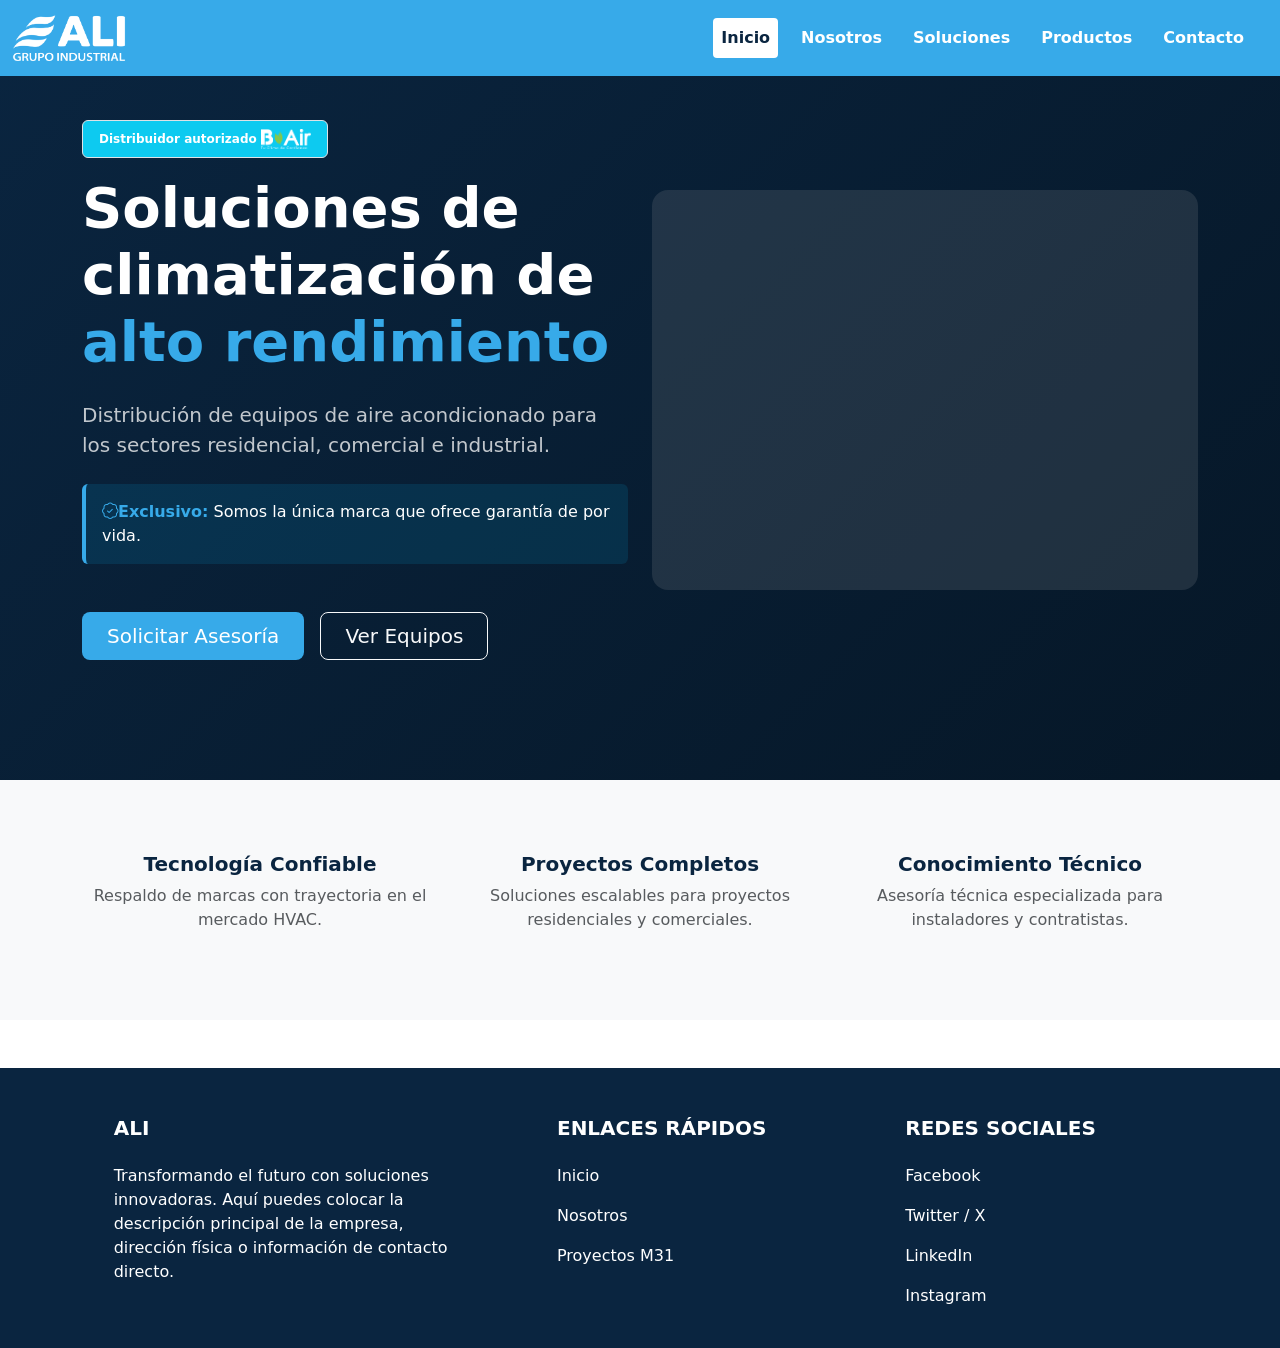
==== index.html @ a2860138 "Add files via upload" ====
<!DOCTYPE html>
<html lang="es">
<head>
    <meta charset="UTF-8">
    <meta name="viewport" content="width=device-width, initial-scale=1.0">
    <title>Grupo Industrial ALI | Climatización y HVAC</title>
    <link rel="icon" href="/assets/img/logos/favicon-32x32.png">
    <link rel="stylesheet" href="../assets/css/styles.css">
    <link href="https://cdn.jsdelivr.net/npm/bootstrap@5.3.2/dist/css/bootstrap.min.css" rel="stylesheet">
    <script type="module" src="./components/navbar.js"></script>
    <script type="module" src="/components/footer.js"></script>
    <link rel="stylesheet" href="https://cdn.jsdelivr.net/npm/bootstrap-icons/font/bootstrap-icons.css">
</head>
<body>

    <mi-navbar></mi-navbar>

    <section class="hero-section">
        <div class="container">
            <div class="row align-items-center">
                <div class="col-lg-7 col-xl-6 text-center text-lg-start">
                    
                    <span class="badge bg-info text-white mb-3 px-3 py-2 border">
                        Distribuidor autorizado   <img src="/assets/img/logos/bair_logo.png" alt="B-Air" class="img-fluid" style="height: 20px;">
                    </span>
                    
                    <h1 class="display-4 fw-bold mb-4">
                        Soluciones de climatización de <span class="text-azul-claro">alto rendimiento</span> 
                    </h1>
                    
                    <p class="lead mb-4 opacity-75">
                        Distribución de equipos de aire acondicionado para los sectores residencial, comercial e industrial.
                    </p>
                    
                    <div class="garantia-badge p-3 mb-5 rounded d-inline-block">
                        <strong class="text-azul-claro"><i class="bi bi-patch-check"></i>Exclusivo:</strong> Somos la única marca que ofrece garantía de por vida. 
                    </div>
                    
                    <div class="d-grid gap-3 d-sm-flex justify-content-sm-center justify-content-lg-start">
                        <a href="#contacto" class="btn asesoria btn-lg px-4 gap-3">Solicitar Asesoría</a>
                        <a href="#soluciones" class="btn btn-outline-light btn-lg px-4">Ver Equipos</a>
                    </div>
                </div>
                
                <div class="col-lg-5 col-xl-6 d-none d-lg-block">
                    <div class="bg-secondary rounded-4 opacity-25" style="height: 400px; width: 100%;"></div>
                </div>
            </div>
        </div>
    </section>

    <section class="py-5 bg-light">
        <div class="container py-4">
            <div class="row g-4 text-center">
                <div class="col-md-4">
                    <h5 class="fw-bold" style="color: var(--azul-profundo);">Tecnología Confiable</h5>
                    <p class="text-muted">Respaldo de marcas con trayectoria en el mercado HVAC.</p>
                </div>
                <div class="col-md-4">
                    <h5 class="fw-bold" style="color: var(--azul-profundo);">Proyectos Completos</h5>
                    <p class="text-muted">Soluciones escalables para proyectos residenciales y comerciales.</p>
                </div>
                <div class="col-md-4">
                    <h5 class="fw-bold" style="color: var(--azul-profundo);">Conocimiento Técnico</h5>
                    <p class="text-muted">Asesoría técnica especializada para instaladores y contratistas.</p>
                </div>
            </div>
        </div>
    </section>
    <mi-footer></mi-footer>
    <script src="https://cdn.jsdelivr.net/npm/bootstrap@5.3.2/dist/js/bootstrap.bundle.min.js"></script>
    
    </body>
</html>
---- assets/css/styles.css ----
:root {
            /* Paleta de colores sugerida */
            --azul-profundo: #0A2540; 
            --azul-claro: #37aae9;    
            --blanco: #FFFFFF;
            --gris-claro: #f8f9fa;
        }
        
        body {
            font-family: 'Segoe UI', Roboto, Helvetica, Arial, sans-serif;
        }

        /* Hero Section */
        .hero-section {
            background: linear-gradient(135deg, var(--azul-profundo) 0%, #061727 100%);
            color: var(--blanco);
            padding: 120px 0;
            position: relative;
            overflow: hidden;
        }

        .text-azul-claro {
            color: var(--azul-claro) !important;
        }

        .asesoria {
            background-color: var(--azul-claro) !important;
            color: var(--blanco) !important;
            font-weight: 600;
            border: none;
        }

        .asesoria:hover {
            background-color: #007BA3;
            color: var(--blanco);
        }
        
        .garantia-badge {
            background-color: rgba(0, 153, 204, 0.15);
            border-left: 4px solid var(--azul-claro);
        }
                .bg-azul-profundo { background-color: var(--azul-profundo); }
        .text-azul-claro { color: var(--azul-claro); }
        .text-azul-profundo { color: var(--azul-profundo); }

        /* Header de la página */
        .page-header {
            background: linear-gradient(rgba(10, 37, 64, 0.9), rgba(10, 37, 64, 0.9)), url('ruta-a-tu-imagen-industrial.jpg') center/cover;
            color: var(--blanco);
            padding: 80px 0 60px;
        }

        /* Tarjetas de Valores */
        .valor-card {
            border: none;
            background-color: var(--gris-claro);
            transition: transform 0.3s ease;
            border-bottom: 3px solid transparent;
        }

        .valor-card:hover {
            transform: translateY(-5px);
            border-bottom: 3px solid var(--azul-claro);
        }
         /* Tarjetas de Soluciones */
        .solucion-card {
            border: 1px solid #e0e0e0;
            transition: all 0.3s ease;
            height: 100%;
        }

        .solucion-card:hover {
            box-shadow: 0 10px 20px rgba(0,0,0,0.1);
            border-color: var(--azul-claro);
        }

        .icon-box {
            width: 60px;
            height: 60px;
            background-color: rgba(0, 153, 204, 0.1);
            color: var(--azul-claro);
            display: flex;
            align-items: center;
            justify-content: center;
            border-radius: 12px;
            font-size: 1.5rem;
            margin-bottom: 1.5rem;
        }
          .producto-card {
            border: 1px solid #e0e0e0;
            transition: transform 0.3s ease, box-shadow 0.3s ease;
        }

        .producto-card:hover {
            transform: translateY(-5px);
            box-shadow: 0 10px 20px rgba(0,0,0,0.1);
            border-color: var(--azul-claro);
        }
        
        .badge-garantia {
            background-color: var(--azul-claro);
            color: white;
            font-size: 0.9rem;
            padding: 0.5rem 1rem;
            border-radius: 50px;
        }
         .btn-primario {
            background-color: var(--azul-claro);
            color: var(--blanco);
            font-weight: 600;
            border: none;
            padding: 12px 30px;
        }

        .btn-primario:hover {
            background-color: #007BA3;
            color: var(--blanco);
        }

        .contacto-info-card {
            background-color: var(--azul-profundo);
            color: white;
            border-radius: 1rem;
            padding: 2.5rem;
            height: 100%;
        }

        .form-control:focus, .form-select:focus {
            border-color: var(--azul-claro);
            box-shadow: 0 0 0 0.25rem rgba(0, 153, 204, 0.25);
        }
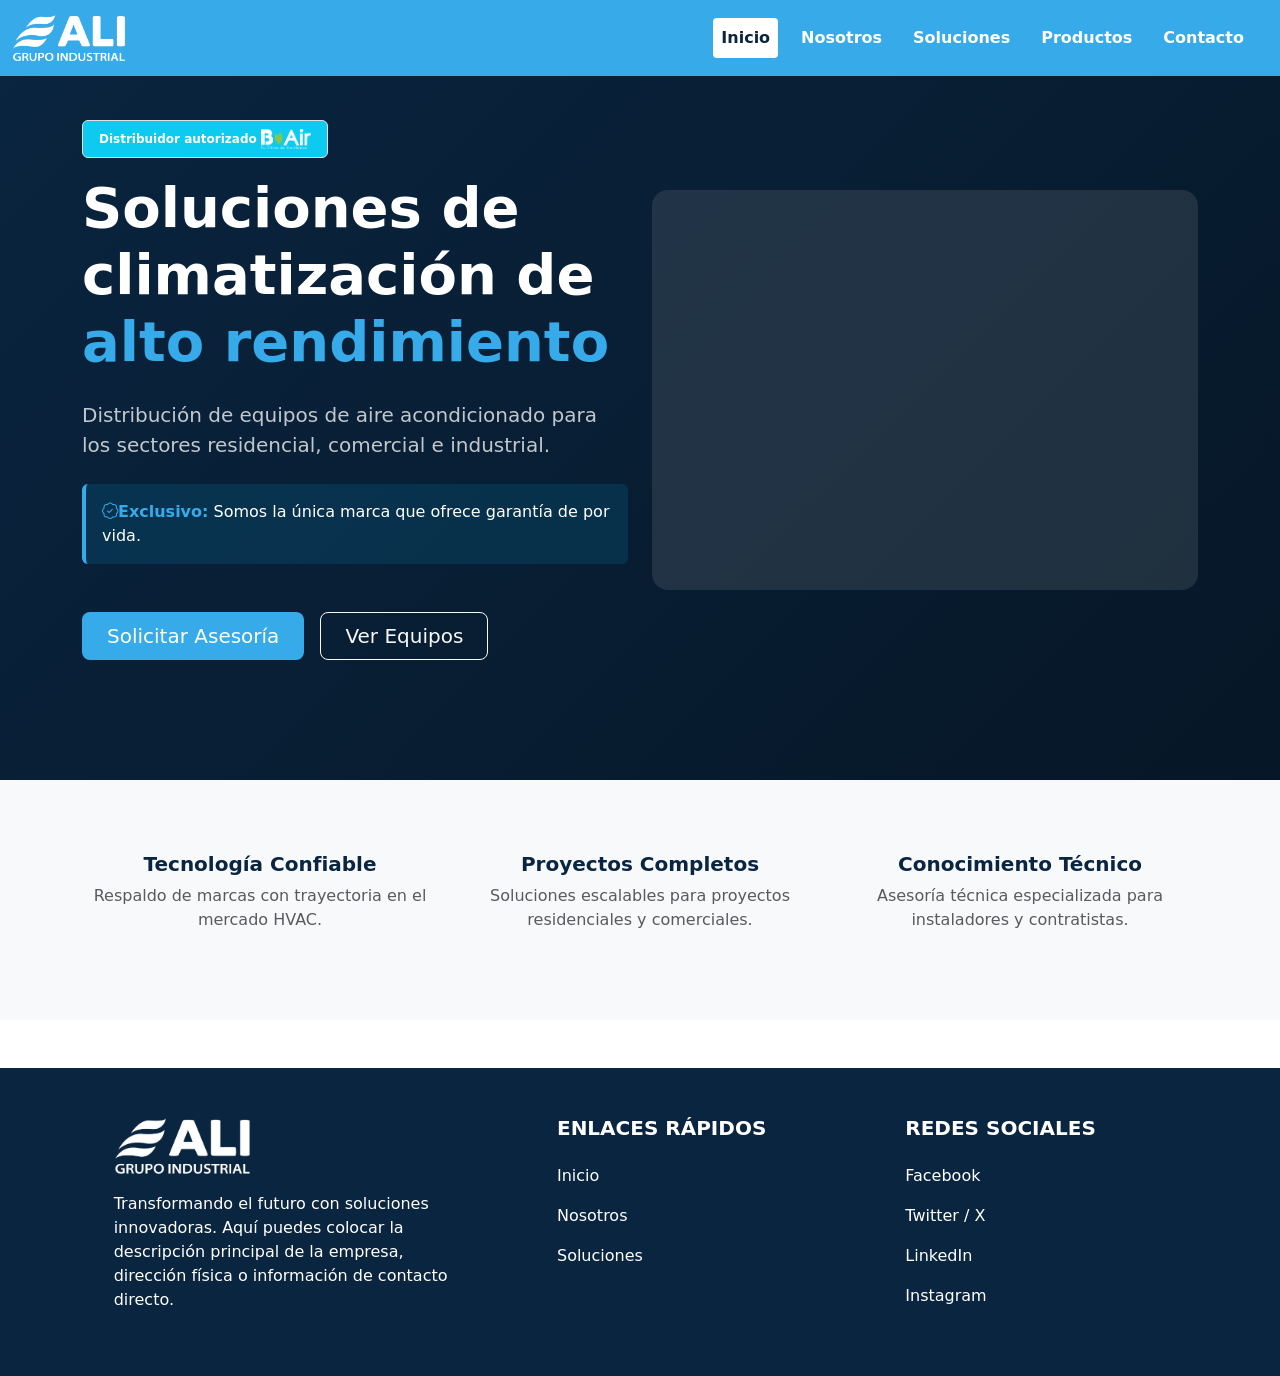
==== commit d0b1247a: "Add files via upload" ====
--- a/index.html
+++ b/index.html
@@ -7,8 +7,8 @@
     <link rel="icon" href="/assets/img/logos/favicon-32x32.png">
     <link rel="stylesheet" href="../assets/css/styles.css">
     <link href="https://cdn.jsdelivr.net/npm/bootstrap@5.3.2/dist/css/bootstrap.min.css" rel="stylesheet">
-    <script type="module" src="./components/navbar.js"></script>
-    <script type="module" src="/components/footer.js"></script>
+    <script type="module" src="components/navbar.js"></script>
+    <script type="module" src="components/footer.js"></script>
     <link rel="stylesheet" href="https://cdn.jsdelivr.net/npm/bootstrap-icons/font/bootstrap-icons.css">
 </head>
 <body>
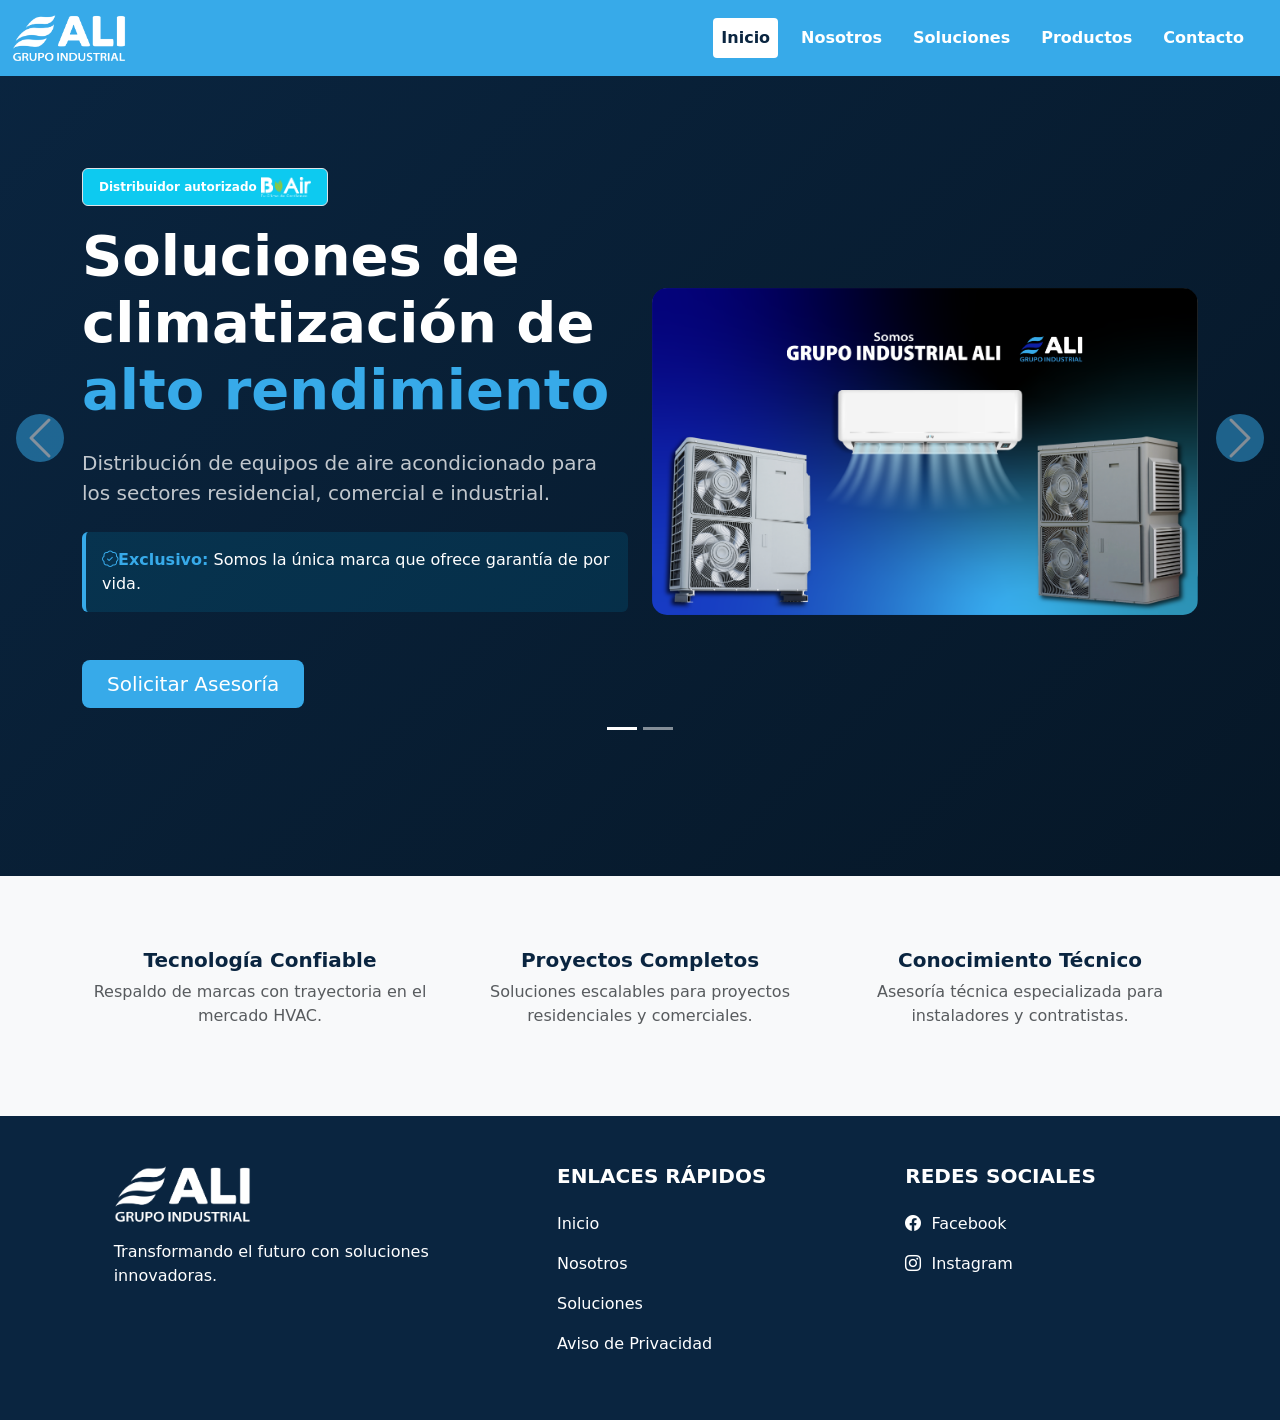
==== commit 2096ecaa: "Add files via upload" ====
--- a/index.html
+++ b/index.html
@@ -15,39 +15,82 @@
 
     <mi-navbar></mi-navbar>
 
-    <section class="hero-section">
-        <div class="container">
-            <div class="row align-items-center">
-                <div class="col-lg-7 col-xl-6 text-center text-lg-start">
-                    
-                    <span class="badge bg-info text-white mb-3 px-3 py-2 border">
-                        Distribuidor autorizado   <img src="/assets/img/logos/bair_logo.png" alt="B-Air" class="img-fluid" style="height: 20px;">
-                    </span>
-                    
-                    <h1 class="display-4 fw-bold mb-4">
-                        Soluciones de climatización de <span class="text-azul-claro">alto rendimiento</span> 
-                    </h1>
-                    
-                    <p class="lead mb-4 opacity-75">
-                        Distribución de equipos de aire acondicionado para los sectores residencial, comercial e industrial.
-                    </p>
-                    
-                    <div class="garantia-badge p-3 mb-5 rounded d-inline-block">
-                        <strong class="text-azul-claro"><i class="bi bi-patch-check"></i>Exclusivo:</strong> Somos la única marca que ofrece garantía de por vida. 
-                    </div>
-                    
-                    <div class="d-grid gap-3 d-sm-flex justify-content-sm-center justify-content-lg-start">
-                        <a href="#contacto" class="btn asesoria btn-lg px-4 gap-3">Solicitar Asesoría</a>
-                        <a href="#soluciones" class="btn btn-outline-light btn-lg px-4">Ver Equipos</a>
+<section class="hero-section">
+    <div id="heroCarousel" class="carousel slide" data-bs-ride="carousel">
+        
+        <div class="carousel-indicators">
+            <button type="button" data-bs-target="#heroCarousel" data-bs-slide-to="0" class="active" aria-current="true" aria-label="Slide 1"></button>
+            <button type="button" data-bs-target="#heroCarousel" data-bs-slide-to="1" aria-label="Slide 2"></button>
+        </div>
+
+        <div class="carousel-inner">
+            
+            <div class="carousel-item active">
+                <div class="container py-5"> <div class="row align-items-center">
+                        <div class="col-lg-7 col-xl-6 text-center text-lg-start">
+                            <span class="badge bg-info text-white mb-3 px-3 py-2 border">
+                                Distribuidor autorizado   <img src="/assets/img/logos/bair_logo.png" alt="B-Air" class="img-fluid" style="height: 20px;">
+                            </span>
+                            <h1 class="display-4 fw-bold mb-4">
+                                Soluciones de climatización de <span class="text-azul-claro">alto rendimiento</span> 
+                            </h1>
+                            <p class="lead mb-4 opacity-75">
+                                Distribución de equipos de aire acondicionado para los sectores residencial, comercial e industrial.
+                            </p>
+                            <div class="garantia-badge p-3 mb-5 rounded d-inline-block">
+                                <strong class="text-azul-claro"><i class="bi bi-patch-check"></i>Exclusivo:</strong> Somos la única marca que ofrece garantía de por vida. 
+                            </div>
+                            <div class="d-grid gap-3 d-sm-flex justify-content-sm-center justify-content-lg-start">
+                                <a href="#contacto" class="btn asesoria btn-lg px-4 gap-3">Solicitar Asesoría</a>
+                            </div>
+                        </div>
+                        <div class="col-lg-5 col-xl-6 d-none d-lg-block">
+                            <div class="bg-secondary rounded-4 " style="height: 300px; width: 100%;"><img src="/assets/img/index.webp" alt="Soluciones de climatización" class="img-fluid" style="border-radius: 15px;"> </div>
+                        </div>
                     </div>
                 </div>
-                
-                <div class="col-lg-5 col-xl-6 d-none d-lg-block">
-                    <div class="bg-secondary rounded-4 opacity-25" style="height: 400px; width: 100%;"></div>
+            </div>
+
+            <div class="carousel-item">
+                <div class="container py-5">
+                    <div class="row align-items-center">
+                        <div class="col-lg-7 col-xl-6 text-center text-lg-start">
+                            <span class="badge bg-info text-white mb-3 px-3 py-2 border">
+                                Distribuidor autorizado   <img src="/assets/img/logos/bair_logo.png" alt="B-Air" class="img-fluid" style="height: 20px;">
+                            </span>
+                            <h1 class="display-4 fw-bold mb-4">
+                                Calidad respaldada para siempre <span class="text-azul-claro">distribuidores oficiales de B-Air</span> 
+                            </h1>
+                            <p class="lead mb-4 opacity-75">
+                                Te ofrecemos equipos de primer nivel con una promesa inigualable: garantía de por vida
+                            </p>
+                                                        <div class="garantia-badge p-3 mb-5 rounded d-inline-block">
+                                <strong class="text-azul-claro"><i class="bi bi-patch-check"></i>Exclusivo:</strong> Somos la única marca que ofrece garantía de por vida. 
+                            </div>
+                            <div class="d-grid gap-3 d-sm-flex justify-content-sm-center justify-content-lg-start">
+                                <a href="/pages/productos.html" class="btn btn-outline-light btn-lg px-4">Ver Equipos</a>
+                            </div>
+                        </div>
+                        <div class="col-lg-5 col-xl-6 d-none d-lg-block">
+                            <div class="bg-dark rounded-4 " style="height: 300px; width: 100%;"> <img src="/assets/img/Servicios.webp" alt="Tecnología Inverter" class="img-fluid" style="border-radius: 15px;"> </div>
+                        </div>
+                    </div>
                 </div>
             </div>
+
         </div>
-    </section>
+
+        <button class="carousel-control-prev   w-auto ps-3" type="button" data-bs-target="#heroCarousel" data-bs-slide="prev">
+            <span class="carousel-control-prev-icon button-c rounded-circle p-4" aria-hidden="true"></span>
+            <span class="visually-hidden">Anterior</span>
+        </button>
+        <button class="carousel-control-next  w-auto pe-3" type="button" data-bs-target="#heroCarousel" data-bs-slide="next">
+            <span class="carousel-control-next-icon button-c p-4" aria-hidden="true"></span>
+            <span class="visually-hidden">Siguiente</span>
+        </button>
+
+    </div>
+</section>
 
     <section class="py-5 bg-light">
         <div class="container py-4">
--- a/assets/css/styles.css
+++ b/assets/css/styles.css
@@ -39,7 +39,8 @@
             background-color: rgba(0, 153, 204, 0.15);
             border-left: 4px solid var(--azul-claro);
         }
-                .bg-azul-profundo { background-color: var(--azul-profundo); }
+        .bg-azul-profundo { background-color: var(--azul-profundo); }
+        .bg-azul-claro { background-color: var(--azul-claro); }
         .text-azul-claro { color: var(--azul-claro); }
         .text-azul-profundo { color: var(--azul-profundo); }
 
@@ -48,8 +49,12 @@
             background: linear-gradient(rgba(10, 37, 64, 0.9), rgba(10, 37, 64, 0.9)), url('ruta-a-tu-imagen-industrial.jpg') center/cover;
             color: var(--blanco);
             padding: 80px 0 60px;
-        }
-
+            margin-top: 40px;;
+        }
+        .valores-section {
+            background-color: var(--azul-claro);
+            margin-bottom: 0;
+        }
         /* Tarjetas de Valores */
         .valor-card {
             border: none;
@@ -60,7 +65,7 @@
 
         .valor-card:hover {
             transform: translateY(-5px);
-            border-bottom: 3px solid var(--azul-claro);
+            border-bottom: 3px solid var(--azul-profundo);
         }
          /* Tarjetas de Soluciones */
         .solucion-card {
@@ -128,4 +133,118 @@
         .form-control:focus, .form-select:focus {
             border-color: var(--azul-claro);
             box-shadow: 0 0 0 0.25rem rgba(0, 153, 204, 0.25);
-        }+        }
+
+        /* Contenedor principal de la tarjeta */
+.flip-card {
+  background-color: transparent;
+  perspective: 1000px; /* Le da profundidad al efecto 3D */
+  cursor: pointer;
+  min-height: 120px; /* Asegura que la tarjeta no colapse si no hay suficiente contenido */
+}
+
+/* El contenedor interno que realmente gira */
+.flip-card-inner {
+  position: relative;
+  width: 100%;
+  height: 100%;
+  transition: transform 0.6s ease-in-out;
+  transform-style: preserve-3d;
+}
+
+/* Esta es la clase mágica que se activa con el clic (onclick).
+  Gira la tarjeta 180 grados en el eje Y.
+*/
+.flip-card.flipped .flip-card-inner {
+  transform: rotateY(180deg);
+}
+
+/* Estilos compartidos por la parte frontal y trasera */
+.flip-card-front, 
+.flip-card-back {
+  position: absolute;
+  width: 100%;
+  height: 100%;
+  -webkit-backface-visibility: hidden; /* Safari */
+  backface-visibility: hidden;
+  top: 0;
+  left: 0;
+}
+
+/* Asegurar que la cara frontal se vea por defecto */
+.flip-card-front {
+  background-color: #f8f9fa; /* Color de fondo por defecto, modifícalo según tu clase .valor-card */
+  z-index: 2;
+}
+
+/* Estilos iniciales de la cara trasera (ya viene girada) */
+.flip-card-back {
+  background-color: #0d6efd; /* Color de fondo azul de Bootstrap, cámbialo a tu gusto */
+  transform: rotateY(180deg);
+}
+
+/* Asegura que todos los items del carrusel tengan la misma altura */
+.carousel-item {
+    height: 100%;
+    min-height: 500px; /* Ajusta este valor según el contenido más largo que tengas */
+}
+
+/* Si quieres que ocupe gran parte de la pantalla (opcional) */
+.min-vh-75 {
+    min-height: 75vh;
+}
+
+/* Evita que el row se salga del container cuando usas flex */
+.carousel-item .container {
+    display: flex;
+    flex-direction: column;
+    justify-content: center;
+}
+
+/* 1. Establece una altura fija o mínima para el contenedor del carrusel */
+.hero-section .carousel-inner {
+    /* Puedes ajustar este valor (ej. 500px, 80vh) según el slide más alto que tengas */
+    min-height: 600px; 
+}
+
+/* 2. Haz que cada slide herede esa misma altura */
+.hero-section .carousel-item {
+    height: 100%;
+}
+
+/* 3. Centra el contenido verticalmente para que los slides con menos texto no queden pegados arriba */
+.hero-section .carousel-item .container {
+    height: 100%;
+    display: flex;
+    align-items: center; /* Centra el row internamente */
+}
+.button-c{
+    background-color: var(--azul-claro);
+    border: none;
+    border-radius: 25px;
+    padding: 30px;
+    color: white;
+    transition: background-color 0.3s ease;
+}
+/* 1. Evita que el contenedor cambie de tamaño definiendo una altura mínima */
+.hero-section .carousel-inner {
+    min-height: 550px; /* Ajusta este valor al alto de tu diapositiva más grande */
+}
+
+/* 2. Hace que todas las diapositivas ocupen el 100% de esa altura fijada */
+.hero-section .carousel-item {
+    height: 100%;
+}
+
+/* 3. Centra verticalmente el contenido dentro de las diapositivas con menos texto */
+.hero-section .carousel-item .container {
+    height: 100%;
+    display: flex;
+    align-items: center; 
+}
+
+/* 4. (Opcional) Asegura que los controles prev/next se mantengan centrados verticalmente en todo momento */
+.hero-section .carousel-control-prev,
+.hero-section .carousel-control-next {
+    align-items: center;
+}
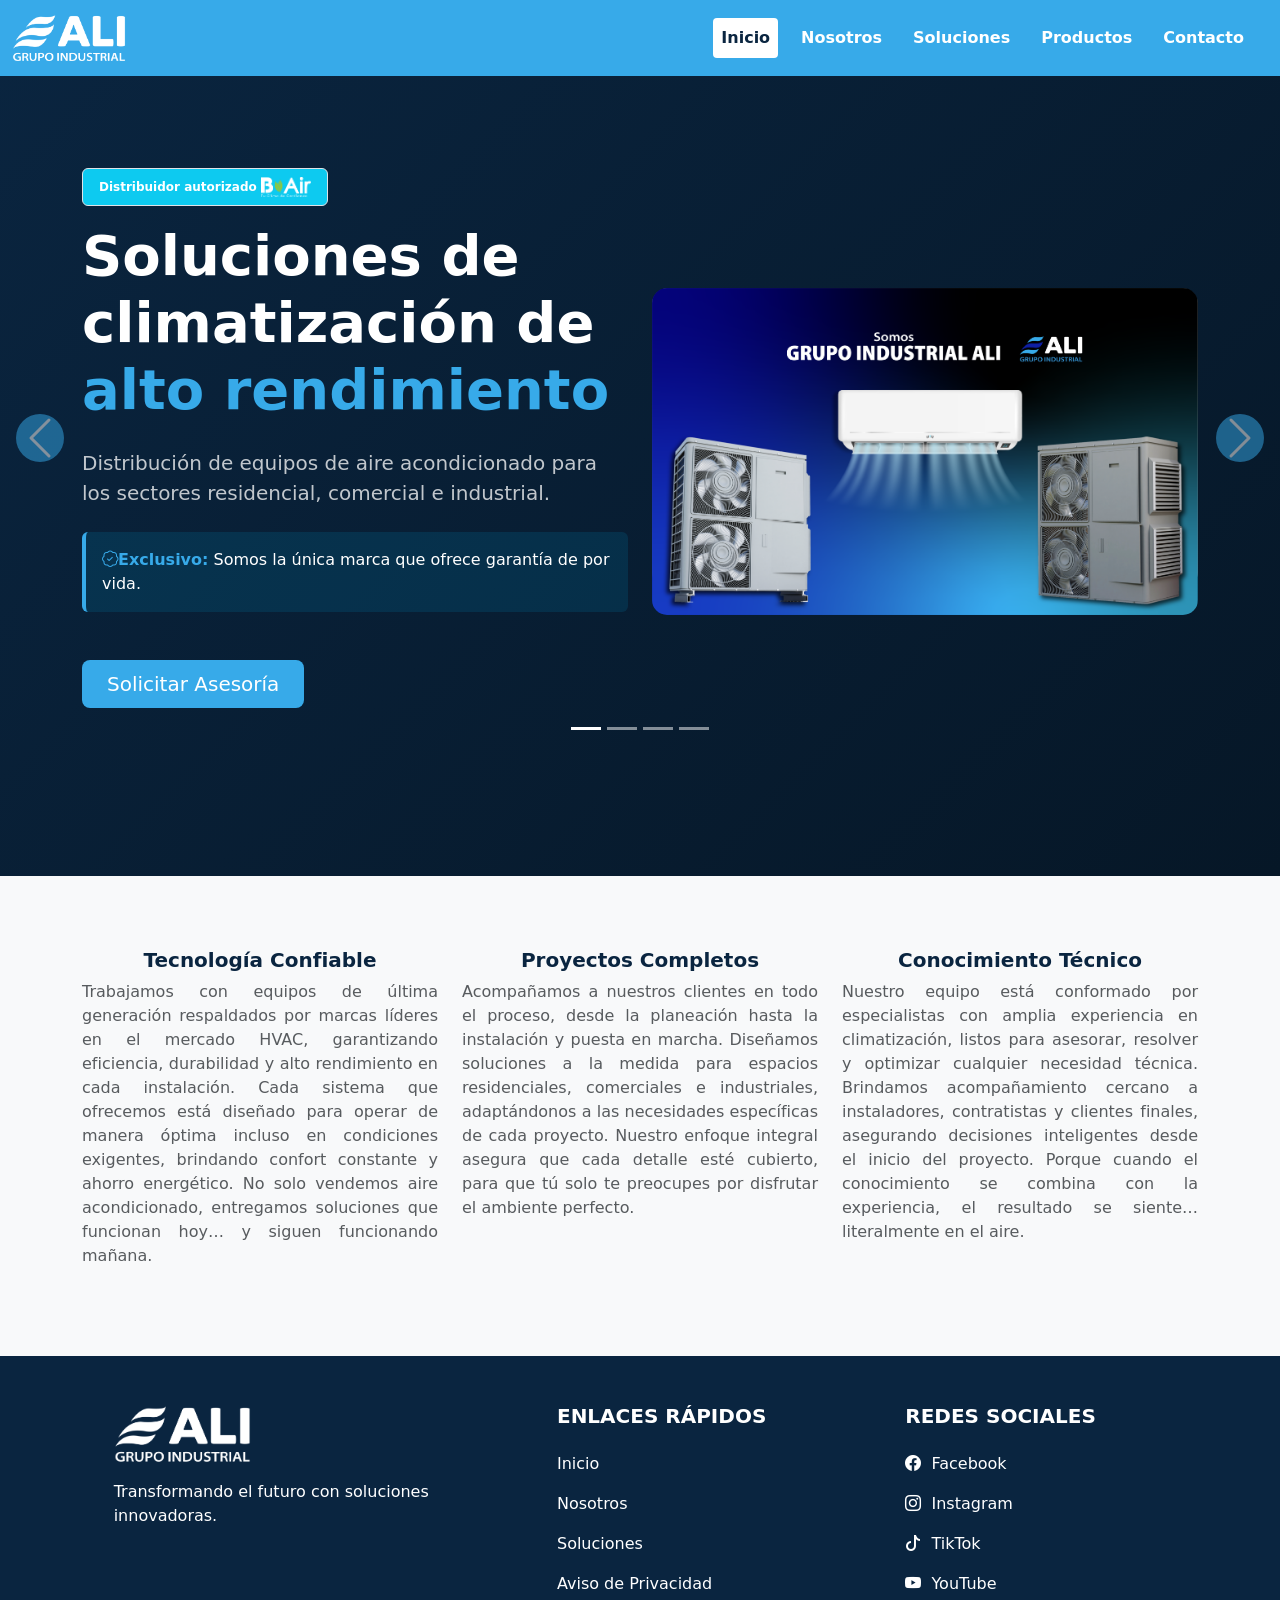
==== commit 083f0ead: "Add files via upload" ====
--- a/index.html
+++ b/index.html
@@ -18,10 +18,12 @@
 <section class="hero-section">
     <div id="heroCarousel" class="carousel slide" data-bs-ride="carousel">
         
-        <div class="carousel-indicators">
-            <button type="button" data-bs-target="#heroCarousel" data-bs-slide-to="0" class="active" aria-current="true" aria-label="Slide 1"></button>
-            <button type="button" data-bs-target="#heroCarousel" data-bs-slide-to="1" aria-label="Slide 2"></button>
-        </div>
+<div class="carousel-indicators">
+    <button type="button" data-bs-target="#heroCarousel" data-bs-slide-to="0" class="active" aria-current="true" aria-label="Slide 1"></button>
+    <button type="button" data-bs-target="#heroCarousel" data-bs-slide-to="1" aria-label="Slide 2"></button>
+    <button type="button" data-bs-target="#heroCarousel" data-bs-slide-to="2" aria-label="Slide 3"></button>
+    <button type="button" data-bs-target="#heroCarousel" data-bs-slide-to="3" aria-label="Slide 4"></button>
+</div>
 
         <div class="carousel-inner">
             
@@ -59,6 +61,33 @@
                                 Distribuidor autorizado   <img src="/assets/img/logos/bair_logo.png" alt="B-Air" class="img-fluid" style="height: 20px;">
                             </span>
                             <h1 class="display-4 fw-bold mb-4">
+                                Calidad respaldada para siempre <span class="text-azul-claro">distribuidores oficiales de B-Air</span> <br>
+                            </h1>
+                            <p class="lead mb-4 opacity-75">
+                                Te ofrecemos equipos de primer nivel para tu hogar<br> con una promesa inigualable: garantía de por vida
+                            </p>
+                                                        <div class="garantia-badge p-3 mb-5 rounded d-inline-block">
+                                <strong class="text-azul-claro"><i class="bi bi-patch-check"></i>Exclusivo:</strong> Somos la única marca que ofrece garantía de por vida. 
+                            </div>
+                            <div class="d-grid gap-3 d-sm-flex justify-content-sm-center justify-content-lg-start">
+                                <a href="/pages/productos.html" class="btn btn-outline-light btn-lg px-4">Ver Equipos</a>
+                            </div>
+                        </div>
+                        <div class="col-lg-5 col-xl-6 d-none d-lg-block">
+                            <div class="bg-dark rounded-4 " style="height: 300px; width: 100%;"> <img src="/assets/img/bairCasa.png" alt="Tecnología Inverter" class="img-fluid" style="border-radius: 15px;"> </div>
+                        </div>
+                    </div>
+                </div>
+            </div>
+
+            <div class="carousel-item">
+                <div class="container py-5">
+                    <div class="row align-items-center">
+                        <div class="col-lg-7 col-xl-6 text-center text-lg-start">
+                            <span class="badge bg-info text-white mb-3 px-3 py-2 border">
+                                Distribuidor autorizado   <img src="/assets/img/logos/bair_logo.png" alt="B-Air" class="img-fluid" style="height: 20px;">
+                            </span>
+                            <h1 class="display-4 fw-bold mb-4">
                                 Calidad respaldada para siempre <span class="text-azul-claro">distribuidores oficiales de B-Air</span> 
                             </h1>
                             <p class="lead mb-4 opacity-75">
@@ -78,6 +107,38 @@
                 </div>
             </div>
 
+
+<div class="carousel-item">
+                <div class="container py-5">
+                    <div class="row align-items-center">
+                        <div class="col-lg-7 col-xl-6 text-center text-lg-start">
+                            <span class="badge bg-info text-white mb-3 px-3 py-2 border">
+                                Distribuidor autorizado   <img src="/assets/img/logos/bair_logo.png" alt="B-Air" class="img-fluid" style="height: 20px;">
+                            </span>
+                            <h1 class="display-4 fw-bold mb-4">
+                                Calidad respaldada para siempre <span class="text-azul-claro">distribuidores oficiales de B-Air</span> 
+                            </h1>
+                            <p class="lead mb-4 opacity-75">
+                                Te ofrecemos equipos de primer nivel para los sectores comercial e industrial, con una promesa inigualable: garantía de por vida
+                            </p>
+                                                        <div class="garantia-badge p-3 mb-5 rounded d-inline-block">
+                                <strong class="text-azul-claro"><i class="bi bi-patch-check"></i>Exclusivo:</strong> Somos la única marca que ofrece garantía de por vida. 
+                            </div>
+                            <div class="d-grid gap-3 d-sm-flex justify-content-sm-center justify-content-lg-start">
+                                <a href="/pages/productos.html" class="btn btn-outline-light btn-lg px-4">Ver Equipos</a>
+                            </div>
+                        </div>
+                        <div class="col-lg-5 col-xl-6 d-none d-lg-block">
+                            <div class="bg-dark rounded-4 " style="height: 300px; width: 100%;"> <img src="/assets/img/bairEmpresa.png" alt="Tecnología Inverter" class="img-fluid" style="border-radius: 15px;"> </div>
+                        </div>
+                    </div>
+                </div>
+            </div>
+
+
+
+    
+
         </div>
 
         <button class="carousel-control-prev   w-auto ps-3" type="button" data-bs-target="#heroCarousel" data-bs-slide="prev">
@@ -94,18 +155,21 @@
 
     <section class="py-5 bg-light">
         <div class="container py-4">
-            <div class="row g-4 text-center">
+            <div class="row g-4">
                 <div class="col-md-4">
-                    <h5 class="fw-bold" style="color: var(--azul-profundo);">Tecnología Confiable</h5>
-                    <p class="text-muted">Respaldo de marcas con trayectoria en el mercado HVAC.</p>
+                    <h5 class="fw-bold  text-center" style="color: var(--azul-profundo);">Tecnología Confiable</h5>
+                    <p class="text-muted" style="text-align: justify;">Trabajamos con equipos de última generación respaldados por marcas líderes en el mercado HVAC, garantizando eficiencia, durabilidad y alto rendimiento en cada instalación. Cada sistema que ofrecemos está diseñado para operar de manera óptima incluso en condiciones exigentes, brindando confort constante y ahorro energético.
+No solo vendemos aire acondicionado, entregamos soluciones que funcionan hoy… y siguen funcionando mañana.</p>
                 </div>
                 <div class="col-md-4">
-                    <h5 class="fw-bold" style="color: var(--azul-profundo);">Proyectos Completos</h5>
-                    <p class="text-muted">Soluciones escalables para proyectos residenciales y comerciales.</p>
+                    <h5 class="fw-bold  text-center" style="color: var(--azul-profundo);">Proyectos Completos</h5>
+                    <p class="text-muted" style="text-align: justify;">Acompañamos a nuestros clientes en todo el proceso, desde la planeación hasta la instalación y puesta en marcha. Diseñamos soluciones a la medida para espacios residenciales, comerciales e industriales, adaptándonos a las necesidades específicas de cada proyecto.
+Nuestro enfoque integral asegura que cada detalle esté cubierto, para que tú solo te preocupes por disfrutar el ambiente perfecto.</p>
                 </div>
                 <div class="col-md-4">
-                    <h5 class="fw-bold" style="color: var(--azul-profundo);">Conocimiento Técnico</h5>
-                    <p class="text-muted">Asesoría técnica especializada para instaladores y contratistas.</p>
+                    <h5 class="fw-bold  text-center" style="color: var(--azul-profundo);">Conocimiento Técnico</h5>
+                    <p class="text-muted" style="text-align: justify;">Nuestro equipo está conformado por especialistas con amplia experiencia en climatización, listos para asesorar, resolver y optimizar cualquier necesidad técnica. Brindamos acompañamiento cercano a instaladores, contratistas y clientes finales, asegurando decisiones inteligentes desde el inicio del proyecto.
+Porque cuando el conocimiento se combina con la experiencia, el resultado se siente… literalmente en el aire.</p>
                 </div>
             </div>
         </div>
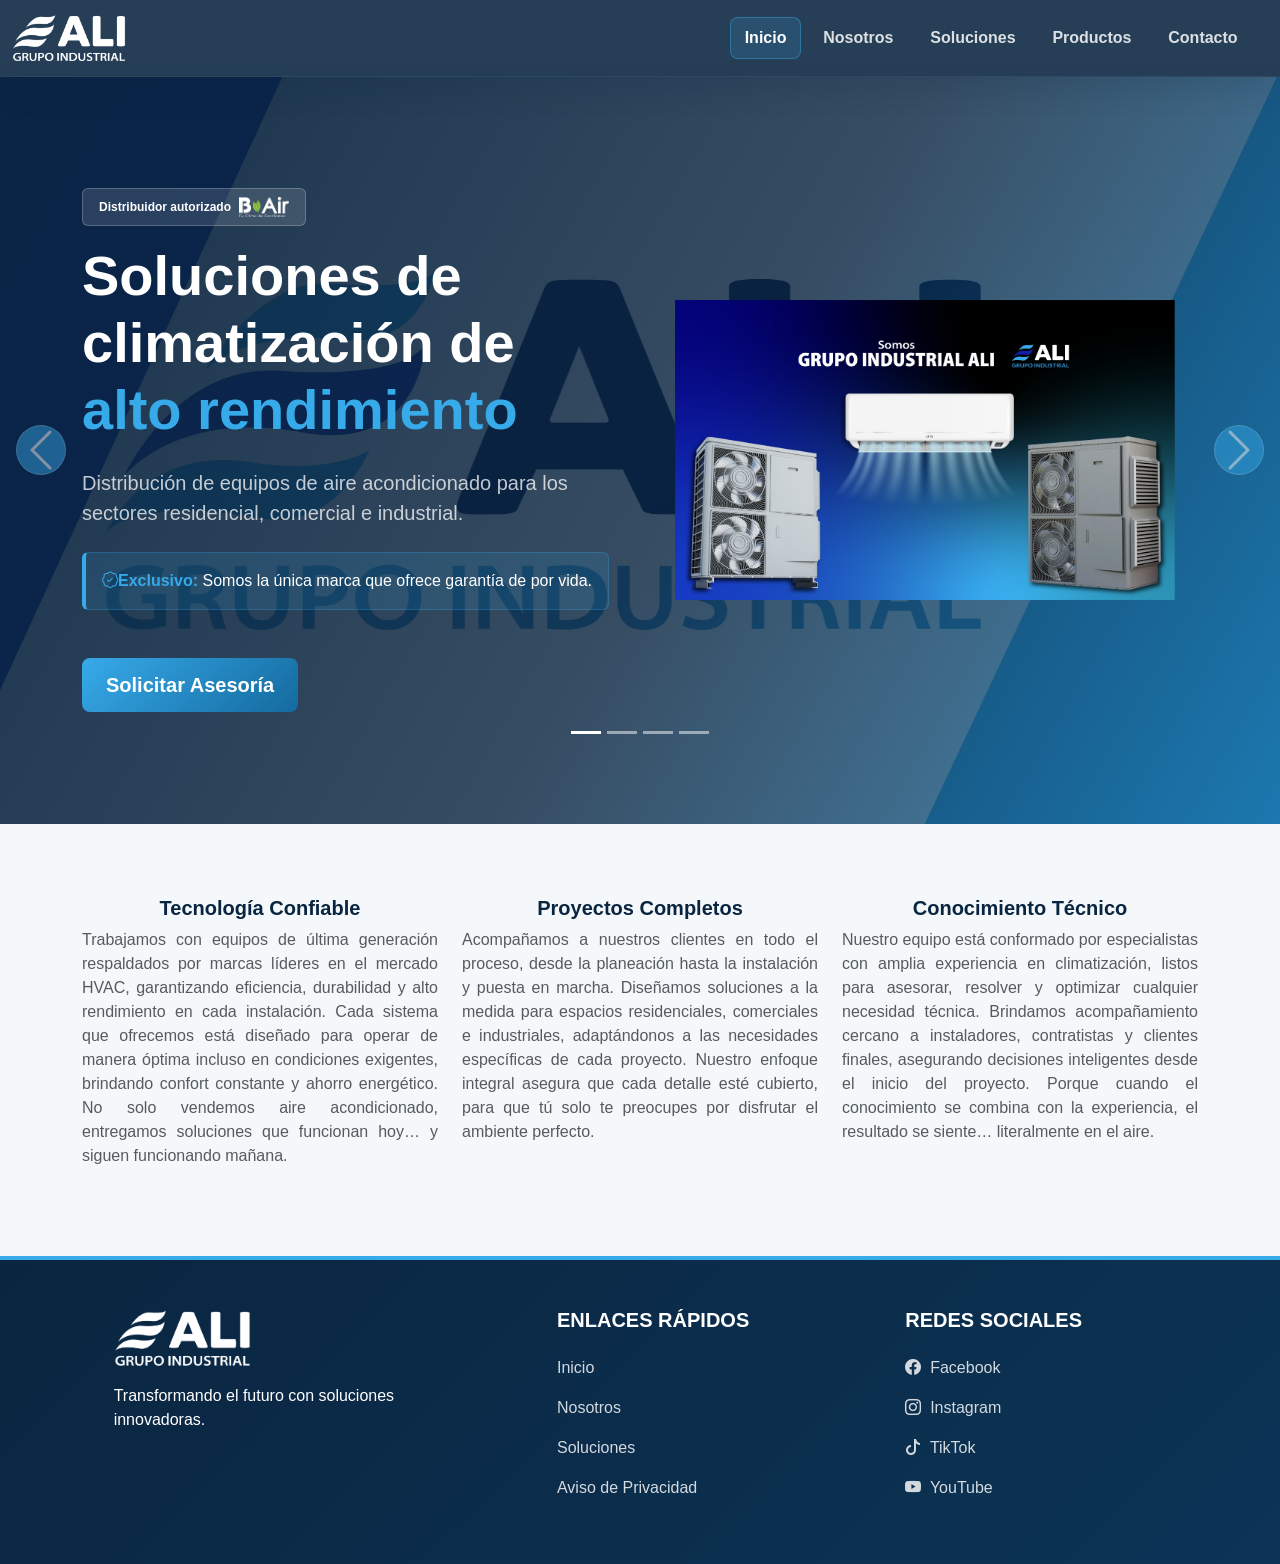
==== commit 91e58166: "Add files via upload" ====
--- a/index.html
+++ b/index.html
@@ -2,14 +2,14 @@
 <html lang="es">
 <head>
     <meta charset="UTF-8">
-    <meta name="viewport" content="width=device-width, initial-scale=1.0">
-    <title>Grupo Industrial ALI | Climatización y HVAC</title>
-    <link rel="icon" href="/assets/img/logos/favicon-32x32.png">
-    <link rel="stylesheet" href="../assets/css/styles.css">
-    <link href="https://cdn.jsdelivr.net/npm/bootstrap@5.3.2/dist/css/bootstrap.min.css" rel="stylesheet">
-    <script type="module" src="components/navbar.js"></script>
-    <script type="module" src="components/footer.js"></script>
-    <link rel="stylesheet" href="https://cdn.jsdelivr.net/npm/bootstrap-icons/font/bootstrap-icons.css">
+    <meta name="viewport" content="width=device-width, initial-scale=1.0">
+    <title>Grupo Industrial ALI | Climatización y HVAC</title>
+    <link rel="icon" href="/assets/img/logos/favicon-32x32.png">
+    <link href="https://cdn.jsdelivr.net/npm/bootstrap@5.3.2/dist/css/bootstrap.min.css" rel="stylesheet">
+    <link rel="stylesheet" href="https://cdn.jsdelivr.net/npm/bootstrap-icons/font/bootstrap-icons.css">
+    <link rel="stylesheet" href="/assets/css/styles.css">
+    <script type="module" src="/components/navbar.js"></script>
+    <script type="module" src="/components/footer.js"></script>
 </head>
 <body>
 
@@ -43,7 +43,7 @@
                                 <strong class="text-azul-claro"><i class="bi bi-patch-check"></i>Exclusivo:</strong> Somos la única marca que ofrece garantía de por vida. 
                             </div>
                             <div class="d-grid gap-3 d-sm-flex justify-content-sm-center justify-content-lg-start">
-                                <a href="#contacto" class="btn asesoria btn-lg px-4 gap-3">Solicitar Asesoría</a>
+                                <a href="/pages/contacto.html" class="btn asesoria btn-lg px-4 gap-3">Solicitar Asesoría</a>
                             </div>
                         </div>
                         <div class="col-lg-5 col-xl-6 d-none d-lg-block">
@@ -178,4 +178,4 @@
     <script src="https://cdn.jsdelivr.net/npm/bootstrap@5.3.2/dist/js/bootstrap.bundle.min.js"></script>
     
     </body>
-</html>+</html>
--- a/assets/css/styles.css
+++ b/assets/css/styles.css
@@ -1,250 +1,385 @@
-        :root {
-            /* Paleta de colores sugerida */
-            --azul-profundo: #0A2540; 
-            --azul-claro: #37aae9;    
-            --blanco: #FFFFFF;
-            --gris-claro: #f8f9fa;
-        }
-        
-        body {
-            font-family: 'Segoe UI', Roboto, Helvetica, Arial, sans-serif;
-        }
-
-        /* Hero Section */
-        .hero-section {
-            background: linear-gradient(135deg, var(--azul-profundo) 0%, #061727 100%);
-            color: var(--blanco);
-            padding: 120px 0;
-            position: relative;
-            overflow: hidden;
-        }
-
-        .text-azul-claro {
-            color: var(--azul-claro) !important;
-        }
-
-        .asesoria {
-            background-color: var(--azul-claro) !important;
-            color: var(--blanco) !important;
-            font-weight: 600;
-            border: none;
-        }
-
-        .asesoria:hover {
-            background-color: #007BA3;
-            color: var(--blanco);
-        }
-        
-        .garantia-badge {
-            background-color: rgba(0, 153, 204, 0.15);
-            border-left: 4px solid var(--azul-claro);
-        }
-        .bg-azul-profundo { background-color: var(--azul-profundo); }
-        .bg-azul-claro { background-color: var(--azul-claro); }
-        .text-azul-claro { color: var(--azul-claro); }
-        .text-azul-profundo { color: var(--azul-profundo); }
-
-        /* Header de la página */
-        .page-header {
-            background: linear-gradient(rgba(10, 37, 64, 0.9), rgba(10, 37, 64, 0.9)), url('ruta-a-tu-imagen-industrial.jpg') center/cover;
-            color: var(--blanco);
-            padding: 80px 0 60px;
-            margin-top: 40px;;
-        }
-        .valores-section {
-            background-color: var(--azul-claro);
-            margin-bottom: 0;
-        }
-        /* Tarjetas de Valores */
-        .valor-card {
-            border: none;
-            background-color: var(--gris-claro);
-            transition: transform 0.3s ease;
-            border-bottom: 3px solid transparent;
-        }
-
-        .valor-card:hover {
-            transform: translateY(-5px);
-            border-bottom: 3px solid var(--azul-profundo);
-        }
-         /* Tarjetas de Soluciones */
-        .solucion-card {
-            border: 1px solid #e0e0e0;
-            transition: all 0.3s ease;
-            height: 100%;
-        }
-
-        .solucion-card:hover {
-            box-shadow: 0 10px 20px rgba(0,0,0,0.1);
-            border-color: var(--azul-claro);
-        }
-
-        .icon-box {
-            width: 60px;
-            height: 60px;
-            background-color: rgba(0, 153, 204, 0.1);
-            color: var(--azul-claro);
-            display: flex;
-            align-items: center;
-            justify-content: center;
-            border-radius: 12px;
-            font-size: 1.5rem;
-            margin-bottom: 1.5rem;
-        }
-          .producto-card {
-            border: 1px solid #e0e0e0;
-            transition: transform 0.3s ease, box-shadow 0.3s ease;
-        }
-
-        .producto-card:hover {
-            transform: translateY(-5px);
-            box-shadow: 0 10px 20px rgba(0,0,0,0.1);
-            border-color: var(--azul-claro);
-        }
-        
-        .badge-garantia {
-            background-color: var(--azul-claro);
-            color: white;
-            font-size: 0.9rem;
-            padding: 0.5rem 1rem;
-            border-radius: 50px;
-        }
-         .btn-primario {
-            background-color: var(--azul-claro);
-            color: var(--blanco);
-            font-weight: 600;
-            border: none;
-            padding: 12px 30px;
-        }
-
-        .btn-primario:hover {
-            background-color: #007BA3;
-            color: var(--blanco);
-        }
-
-        .contacto-info-card {
-            background-color: var(--azul-profundo);
-            color: white;
-            border-radius: 1rem;
-            padding: 2.5rem;
-            height: 100%;
-        }
-
-        .form-control:focus, .form-select:focus {
-            border-color: var(--azul-claro);
-            box-shadow: 0 0 0 0.25rem rgba(0, 153, 204, 0.25);
-        }
-
-        /* Contenedor principal de la tarjeta */
-.flip-card {
-  background-color: transparent;
-  perspective: 1000px; /* Le da profundidad al efecto 3D */
-  cursor: pointer;
-  min-height: 120px; /* Asegura que la tarjeta no colapse si no hay suficiente contenido */
-}
-
-/* El contenedor interno que realmente gira */
-.flip-card-inner {
-  position: relative;
-  width: 100%;
-  height: 100%;
-  transition: transform 0.6s ease-in-out;
-  transform-style: preserve-3d;
-}
-
-/* Esta es la clase mágica que se activa con el clic (onclick).
-  Gira la tarjeta 180 grados en el eje Y.
-*/
-.flip-card.flipped .flip-card-inner {
-  transform: rotateY(180deg);
-}
-
-/* Estilos compartidos por la parte frontal y trasera */
-.flip-card-front, 
-.flip-card-back {
-  position: absolute;
-  width: 100%;
-  height: 100%;
-  -webkit-backface-visibility: hidden; /* Safari */
-  backface-visibility: hidden;
-  top: 0;
-  left: 0;
-}
-
-/* Asegurar que la cara frontal se vea por defecto */
-.flip-card-front {
-  background-color: #f8f9fa; /* Color de fondo por defecto, modifícalo según tu clase .valor-card */
-  z-index: 2;
-}
-
-/* Estilos iniciales de la cara trasera (ya viene girada) */
-.flip-card-back {
-  background-color: #0d6efd; /* Color de fondo azul de Bootstrap, cámbialo a tu gusto */
-  transform: rotateY(180deg);
-}
-
-/* Asegura que todos los items del carrusel tengan la misma altura */
-.carousel-item {
-    height: 100%;
-    min-height: 500px; /* Ajusta este valor según el contenido más largo que tengas */
-}
-
-/* Si quieres que ocupe gran parte de la pantalla (opcional) */
-.min-vh-75 {
-    min-height: 75vh;
-}
-
-/* Evita que el row se salga del container cuando usas flex */
-.carousel-item .container {
-    display: flex;
-    flex-direction: column;
-    justify-content: center;
-}
-
-/* 1. Establece una altura fija o mínima para el contenedor del carrusel */
-.hero-section .carousel-inner {
-    /* Puedes ajustar este valor (ej. 500px, 80vh) según el slide más alto que tengas */
-    min-height: 600px; 
-}
-
-/* 2. Haz que cada slide herede esa misma altura */
-.hero-section .carousel-item {
-    height: 100%;
-}
-
-/* 3. Centra el contenido verticalmente para que los slides con menos texto no queden pegados arriba */
-.hero-section .carousel-item .container {
-    height: 100%;
-    display: flex;
-    align-items: center; /* Centra el row internamente */
-}
-.button-c{
-    background-color: var(--azul-claro);
-    border: none;
-    border-radius: 25px;
-    padding: 30px;
-    color: white;
-    transition: background-color 0.3s ease;
-}
-/* 1. Evita que el contenedor cambie de tamaño definiendo una altura mínima */
-.hero-section .carousel-inner {
-    min-height: 550px; /* Ajusta este valor al alto de tu diapositiva más grande */
-}
-
-/* 2. Hace que todas las diapositivas ocupen el 100% de esa altura fijada */
-.hero-section .carousel-item {
-    height: 100%;
-}
-
-/* 3. Centra verticalmente el contenido dentro de las diapositivas con menos texto */
-.hero-section .carousel-item .container {
-    height: 100%;
-    display: flex;
-    align-items: center; 
-}
-
-/* 4. (Opcional) Asegura que los controles prev/next se mantengan centrados verticalmente en todo momento */
-.hero-section .carousel-control-prev,
-.hero-section .carousel-control-next {
-    align-items: center;
-}+:root {
+    --azul-profundo: #0A2540;
+    --azul-medio: #146A9F;
+    --azul-claro: #37aae9;
+    --verde-acento: #18A66A;
+    --blanco: #FFFFFF;
+    --gris-claro: #F4F8FB;
+    --gris-borde: #DDE8F0;
+    --texto: #172331;
+    --texto-suave: #5A6775;
+    --sombra-suave: 0 14px 36px rgba(10, 37, 64, 0.12);
+    --sombra-card: 0 18px 42px rgba(10, 37, 64, 0.14);
+    --radio-ui: 0.5rem;
+}
+
+html {
+    scroll-padding-top: 92px;
+}
+
+body {
+    background: var(--gris-claro);
+    color: var(--texto);
+    font-family: "Segoe UI", Roboto, Helvetica, Arial, sans-serif;
+    padding-top: 76px;
+    text-rendering: optimizeLegibility;
+}
+
+img {
+    max-width: 100%;
+}
+
+a,
+.btn,
+.card,
+.producto-card,
+.solucion-card,
+.valor-card,
+.form-control,
+.form-select {
+    transition: color 0.2s ease, background-color 0.2s ease, border-color 0.2s ease, box-shadow 0.2s ease, transform 0.2s ease;
+}
+
+.rounded-4,
+.card.rounded-4 {
+    border-radius: var(--radio-ui) !important;
+}
+
+.bg-azul-profundo {
+    background-color: var(--azul-profundo) !important;
+}
+
+.bg-azul-claro {
+    background-color: var(--azul-claro) !important;
+}
+
+.bg-gris-claro {
+    background: var(--gris-claro) !important;
+}
+
+.text-azul-claro {
+    color: var(--azul-claro) !important;
+}
+
+.text-azul-profundo {
+    color: var(--azul-profundo) !important;
+}
+
+.btn {
+    border-radius: var(--radio-ui);
+}
+
+.asesoria,
+.btn-primario {
+    background: linear-gradient(135deg, var(--azul-claro), var(--azul-medio)) !important;
+    border: 0;
+    box-shadow: 0 12px 24px rgba(55, 170, 233, 0.28);
+    color: var(--blanco) !important;
+    font-weight: 700;
+    padding: 12px 30px;
+}
+
+.asesoria:hover,
+.btn-primario:hover {
+    background: linear-gradient(135deg, #2E9CD7, #0F5D8D) !important;
+    box-shadow: 0 16px 30px rgba(55, 170, 233, 0.34);
+    color: var(--blanco) !important;
+    transform: translateY(-2px);
+}
+
+.btn-outline-light:hover,
+.btn-outline-success:hover {
+    transform: translateY(-2px);
+}
+
+.hero-section {
+    background:
+        linear-gradient(120deg, rgba(10, 37, 64, 0.95) 0%, rgba(10, 37, 64, 0.82) 54%, rgba(20, 106, 159, 0.78) 100%),
+        url("/assets/img/banner/BannerGIALI.webp") center/cover;
+    color: var(--blanco);
+    overflow: hidden;
+    padding: clamp(36px, 5vw, 64px) 0;
+    position: relative;
+}
+
+.hero-section .carousel-inner {
+    min-height: clamp(390px, 52vh, 500px);
+}
+
+.hero-section .carousel-item {
+    height: 100%;
+}
+
+.hero-section .carousel-item .container {
+    display: flex;
+    min-height: clamp(390px, 52vh, 500px);
+    align-items: center;
+}
+
+.hero-section h1,
+.page-header h1 {
+    letter-spacing: 0;
+}
+
+.hero-section .badge,
+.page-header .badge {
+    align-items: center;
+    background: rgba(255, 255, 255, 0.13) !important;
+    border: 1px solid rgba(255, 255, 255, 0.22) !important;
+    color: var(--blanco) !important;
+    display: inline-flex;
+    gap: 0.5rem;
+}
+
+.hero-section .col-lg-5.d-lg-block > div {
+    background: transparent !important;
+    border: 0;
+    box-shadow: none;
+    display: flex;
+    align-items: center;
+    justify-content: center;
+    overflow: visible;
+    padding: 0;
+}
+
+.hero-section .col-lg-5.d-lg-block img {
+    height: 100%;
+    object-fit: contain;
+    width: 100%;
+}
+
+.hero-section .asesoria,
+.hero-section .asesoria:hover {
+    box-shadow: none;
+}
+
+.garantia-badge {
+    background-color: rgba(55, 170, 233, 0.14);
+    border: 1px solid rgba(55, 170, 233, 0.25);
+    border-left: 4px solid var(--azul-claro);
+}
+
+.page-header {
+    background:
+        linear-gradient(120deg, rgba(10, 37, 64, 0.94), rgba(10, 37, 64, 0.82)),
+        url("../img/banner/BannerGIALI.webp") center/cover;
+    color: var(--blanco);
+    margin-top: 0;
+    overflow: hidden;
+    padding: clamp(72px, 8vw, 108px) 0 clamp(56px, 7vw, 88px);
+    position: relative;
+}
+
+.page-header .lead {
+    color: rgba(255, 255, 255, 0.78);
+}
+
+section {
+    background-color: var(--blanco);
+}
+
+section.bg-light,
+section.bg-gris-claro {
+    background: var(--gris-claro) !important;
+}
+
+.valor-card,
+.solucion-card,
+.producto-card,
+.contacto-info-card,
+.bg-white.border,
+.p-4.bg-white.border {
+    border: 1px solid var(--gris-borde) !important;
+    box-shadow: 0 10px 30px rgba(10, 37, 64, 0.08);
+}
+
+.solucion-card,
+.producto-card,
+.valor-card {
+    background: var(--blanco);
+    height: 100%;
+}
+
+.solucion-card:hover,
+.producto-card:hover,
+.valor-card:hover {
+    border-color: rgba(55, 170, 233, 0.55) !important;
+    box-shadow: var(--sombra-card);
+    transform: translateY(-5px);
+}
+
+.icon-box {
+    align-items: center;
+    background-color: rgba(55, 170, 233, 0.12);
+    border: 1px solid rgba(55, 170, 233, 0.2);
+    border-radius: var(--radio-ui);
+    color: var(--azul-claro);
+    display: flex;
+    font-size: 1.5rem;
+    height: 60px;
+    justify-content: center;
+    margin-bottom: 1.5rem;
+    width: 60px;
+}
+
+.producto-card .bg-light {
+    background: linear-gradient(180deg, #FFFFFF, #EEF6FB) !important;
+}
+
+.producto-card img {
+    max-height: 190px;
+    object-fit: contain;
+}
+
+.precios-box .btn-outline-success {
+    background: #F1FBF6;
+    border-color: rgba(24, 166, 106, 0.45);
+    color: #0B7C4C;
+}
+
+.precios-box .btn-outline-success:hover,
+.precios-box .btn-outline-success:focus {
+    background: var(--verde-acento);
+    border-color: var(--verde-acento);
+    color: var(--blanco);
+}
+
+.precios-box .card-body {
+    border-radius: var(--radio-ui);
+}
+
+.badge-garantia {
+    background: linear-gradient(135deg, var(--azul-profundo), var(--azul-medio));
+    border: 1px solid rgba(255, 255, 255, 0.45);
+    border-radius: 999px;
+    color: var(--blanco);
+    display: inline-flex;
+    font-size: 0.9rem;
+    padding: 0.5rem 1rem;
+}
+
+.contacto-info-card {
+    background:
+        linear-gradient(145deg, rgba(10, 37, 64, 0.98), rgba(20, 106, 159, 0.88));
+    border-radius: var(--radio-ui);
+    color: var(--blanco);
+    height: 100%;
+    padding: 2.5rem;
+}
+
+.form-control,
+.form-select {
+    border-color: var(--gris-borde);
+    border-radius: var(--radio-ui);
+    min-height: 48px;
+}
+
+.form-control.bg-light,
+.form-select.bg-light {
+    background-color: #F7FAFC !important;
+}
+
+.form-control:focus,
+.form-select:focus {
+    border-color: var(--azul-claro);
+    box-shadow: 0 0 0 0.25rem rgba(55, 170, 233, 0.18);
+}
+
+.valores-section {
+    background:
+        linear-gradient(135deg, var(--azul-claro), #8FD7F4);
+    margin-bottom: 0;
+}
+
+.flip-card {
+    background-color: transparent;
+    cursor: pointer;
+    min-height: 136px;
+    perspective: 1000px;
+}
+
+.flip-card-inner {
+    height: 100%;
+    position: relative;
+    transform-style: preserve-3d;
+    transition: transform 0.6s ease-in-out;
+    width: 100%;
+}
+
+.flip-card.flipped .flip-card-inner {
+    transform: rotateY(180deg);
+}
+
+.flip-card-front,
+.flip-card-back {
+    backface-visibility: hidden;
+    height: 100%;
+    left: 0;
+    position: absolute;
+    top: 0;
+    width: 100%;
+    -webkit-backface-visibility: hidden;
+}
+
+.flip-card-front {
+    background-color: var(--blanco);
+    z-index: 2;
+}
+
+.flip-card-back {
+    background: var(--azul-profundo);
+    transform: rotateY(180deg);
+}
+
+.button-c {
+    background-color: rgba(55, 170, 233, 0.92);
+    border: 1px solid rgba(255, 255, 255, 0.32);
+    border-radius: 999px;
+    color: var(--blanco);
+    padding: 30px;
+}
+
+.hero-section .carousel-control-prev,
+.hero-section .carousel-control-next {
+    align-items: center;
+}
+
+footer a,
+.navbar a {
+    text-underline-offset: 0.2em;
+}
+
+@media (max-width: 991.98px) {
+    body {
+        padding-top: 70px;
+    }
+
+    .hero-section {
+        padding: 56px 0;
+    }
+
+    .hero-section .carousel-inner,
+    .hero-section .carousel-item .container {
+        min-height: auto;
+    }
+
+    .lead.w-75 {
+        width: 100% !important;
+    }
+}
+
+@media (max-width: 575.98px) {
+    .page-header,
+    .hero-section {
+        text-align: center;
+    }
+
+    .contacto-info-card,
+    .bg-white.p-5 {
+        padding: 1.5rem !important;
+    }
+
+    .button-c {
+        padding: 20px;
+    }
+}
